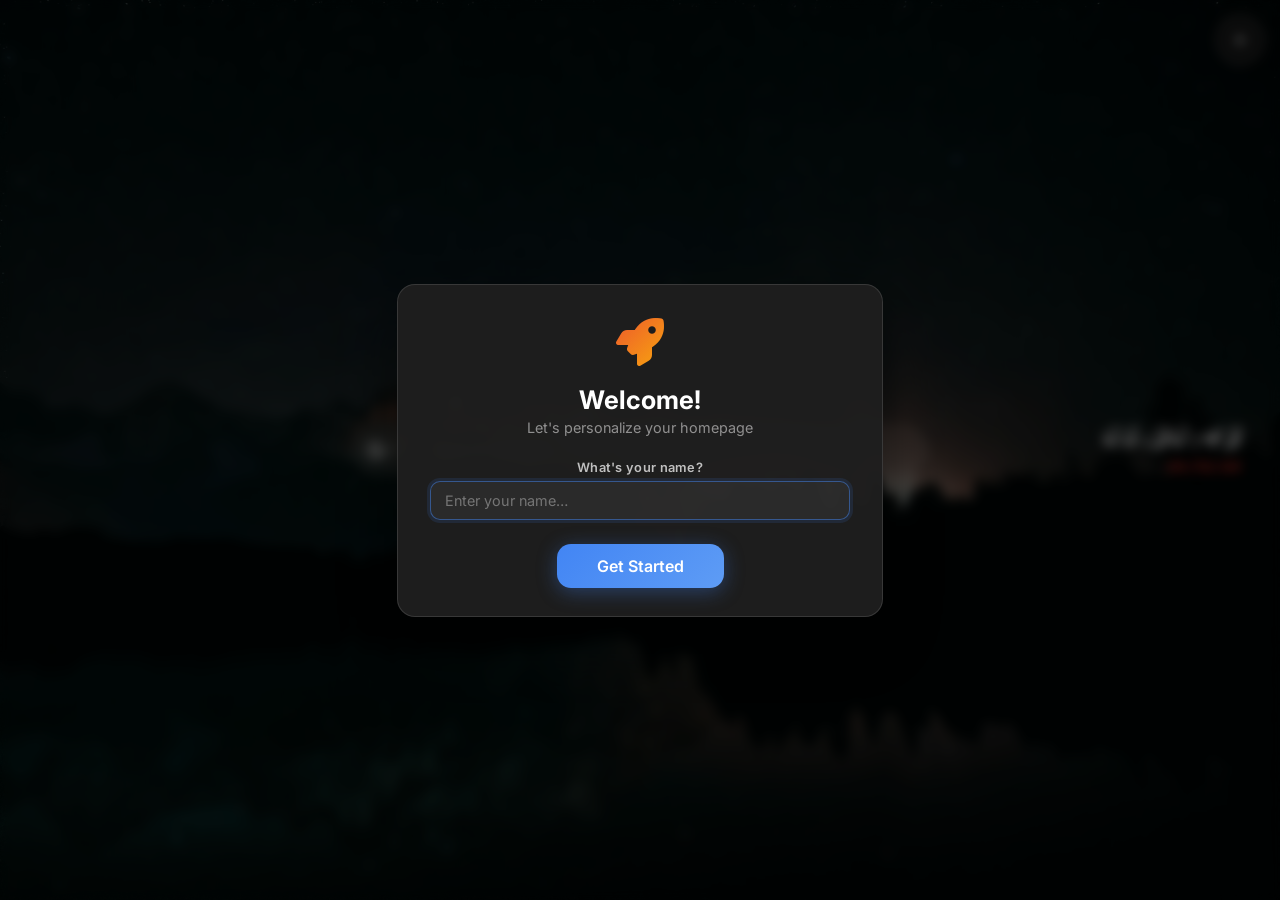
==== index.html @ 3832489a "Initial commit" ====
<!DOCTYPE html>
<html lang="en">

<head>
    <meta charset="UTF-8">
    <meta name="viewport" content="width=device-width, initial-scale=1.0">
    <title>My Homepage</title>
    <link rel="stylesheet" href="style.css">
    <link rel="stylesheet" href="https://cdnjs.cloudflare.com/ajax/libs/font-awesome/6.4.0/css/all.min.css">
    <link
        href="https://fonts.googleapis.com/css2?family=Inter:wght@400;600;700&family=Molle:ital@1&family=Mystery+Quest&display=swap"
        rel="stylesheet">
</head>

<body>
    <!-- Welcome Modal (first visit) -->
    <div class="modal-overlay" id="welcome-modal">
        <div class="modal-card welcome-card">
            <div class="welcome-icon"><i class="fas fa-rocket"></i></div>
            <h3 class="modal-title welcome-title">Welcome!</h3>
            <p class="welcome-subtitle">Let's personalize your homepage</p>
            <div class="modal-field">
                <label for="welcome-name">What's your name?</label>
                <input type="text" id="welcome-name" placeholder="Enter your name…" autocomplete="off" autofocus>
            </div>
            <div class="modal-actions">
                <button class="modal-btn confirm" id="welcome-confirm" type="button">Get Started</button>
            </div>
        </div>
    </div>

    <main class="main-layout" id="main-layout">
        <!-- Top area: grids are rendered dynamically -->
        <div id="grids-top" class="grids-area"></div>

        <section class="search-section">
            <div class="search-name" id="search-name"></div>
            <div class="search-container">
                <button class="engine-toggle" id="engine-toggle" type="button" title="Switch search engine">
                    <i class="fab fa-google" id="engine-icon"></i>
                    <i class="fas fa-caret-down caret"></i>
                </button>
                <div class="engine-dropdown" id="engine-dropdown">
                    <div class="engine-option selected" data-engine="google" data-icon="fab fa-google">
                        <i class="fab fa-google"></i><span>Google</span>
                    </div>
                    <div class="engine-option" data-engine="bing" data-icon="fab fa-microsoft">
                        <i class="fab fa-microsoft"></i><span>Bing</span>
                    </div>
                    <div class="engine-option" data-engine="duckduckgo" data-icon="fas fa-shield-halved">
                        <i class="fas fa-shield-halved"></i><span>DuckDuckGo</span>
                    </div>
                    <div class="engine-option" data-engine="youtube" data-icon="fab fa-youtube">
                        <i class="fab fa-youtube"></i><span>YouTube</span>
                    </div>
                    <div class="engine-option" data-engine="brave" data-icon="fas fa-compass">
                        <i class="fas fa-compass"></i><span>Brave Search</span>
                    </div>
                    <div class="engine-option" data-engine="startpage" data-icon="fas fa-lock">
                        <i class="fas fa-lock"></i><span>Startpage</span>
                    </div>
                </div>
                <input type="text" id="search-bar" placeholder="Search Google..." autocomplete="off">
            </div>
            <div class="search-clock">
                <div class="clock-time" id="clock-time">00:00:00</div>
                <div class="clock-date" id="clock-date">01-01-00</div>
            </div>
        </section>

        <!-- Bottom area: grids are rendered dynamically -->
        <div id="grids-bottom" class="grids-area"></div>
    </main>

    <!-- Add Grid Button (floating) -->
    <button class="add-grid-btn" id="add-grid-btn" type="button" title="Add a new grid">
        <i class="fas fa-plus"></i>
    </button>

    <!-- Add Site Modal -->
    <div class="modal-overlay" id="add-site-modal">
        <div class="modal-card">
            <h3 class="modal-title">Add Shortcut</h3>
            <div class="modal-field">
                <label for="modal-url">Website URL</label>
                <input type="text" id="modal-url" placeholder="https://example.com" autocomplete="off">
            </div>
            <div class="modal-field" id="modal-name-field">
                <label for="modal-name">Display Name</label>
                <input type="text" id="modal-name" placeholder="Example" autocomplete="off">
            </div>
            <div class="modal-field" id="modal-icon-field">
                <label for="modal-icon">Custom Icon <span class="modal-hint">(Font Awesome class or image URL)</span></label>
                <input type="text" id="modal-icon" placeholder="e.g. fab fa-github or https://...icon.png" autocomplete="off">
                <span class="modal-hint">Paste an image URL (right-click tab icon → Copy Image Address) or a FA class</span>
            </div>
            <div class="modal-field" id="modal-source-field">
                <label for="modal-icon-source">Icon Source</label>
                <select id="modal-icon-source">
                    <option value="direct" selected>Direct Favicon (Site's Own)</option>
                    <option value="google">Google FaviconV2</option>
                    <option value="duckduckgo">DuckDuckGo Icons</option>
                    <option value="iconhorse">Icon Horse</option>
                    <option value="clearbit">Clearbit Logo (HD)</option>
                    <option value="faviconkit">FaviconKit</option>
                    <option value="yandex">Yandex Favicon</option>
                    <option value="globe">Globe Icon (fallback)</option>
                </select>
                <span class="modal-hint">Choose which service fetches the icon</span>
            </div>
            <div class="modal-actions">
                <button class="modal-btn cancel" id="modal-cancel" type="button">Cancel</button>
                <button class="modal-btn confirm" id="modal-confirm" type="button">Add</button>
            </div>
        </div>
    </div>

    <!-- Add Grid Modal -->
    <div class="modal-overlay" id="add-grid-modal">
        <div class="modal-card">
            <h3 class="modal-title">Add New Grid</h3>
            <div class="modal-field">
                <label for="grid-name-input">Grid Name</label>
                <input type="text" id="grid-name-input" placeholder="e.g. Social, Work, Study…" autocomplete="off">
            </div>
            <div class="modal-actions">
                <button class="modal-btn cancel" id="grid-modal-cancel" type="button">Cancel</button>
                <button class="modal-btn confirm" id="grid-modal-confirm" type="button">Add Grid</button>
            </div>
        </div>
    </div>

    <script src="script.js"></script>
    <script src="search.js"></script>
</body>

</html>
---- style.css ----
:root {
    --bg-color: #000000;
    --panel-bg: rgba(255, 255, 255, 0.08);
    --panel-border: rgba(255, 255, 255, 0.2);
    --text-color: #ffffff;
    --text-muted: rgba(255, 255, 255, 0.72);
    --grid-shadow: 0 8px 32px rgba(0, 0, 0, 0.37);
    --page-padding: clamp(0.5rem, 1vw, 1rem);
    --grid-gap: clamp(0.5rem, 0.9vw, 1rem);
    --grid-cols: 1;
}

body {
    background-color: var(--bg-color);
    background-image: url('bg.jpg');
    background-size: cover;
    background-position: center;
    background-repeat: no-repeat;
    background-attachment: fixed;
    color: var(--text-color);
    font-family: 'Inter', sans-serif;
    margin: 0;
    min-height: 100vh;
    overflow: hidden;
}

.main-layout {
    display: flex;
    flex-direction: column;
    align-items: center;
    justify-content: center;
    gap: var(--grid-gap);
    width: 100%;
    min-height: 100vh;
    padding: var(--page-padding);
    box-sizing: border-box;
}

/* Dynamic grids area */
.grids-area {
    display: grid;
    gap: var(--grid-gap);
    width: 100%;
    justify-items: center;
}

#grids-bottom {
    /* no extra styles needed */
}

.shortcut-panel {
    background: var(--panel-bg);
    backdrop-filter: blur(16px);
    -webkit-backdrop-filter: blur(16px);
    border: 1px solid var(--panel-border);
    border-radius: 14px;
    box-shadow: var(--grid-shadow);
    box-sizing: border-box;
    display: flex;
    flex-direction: column;
    align-items: center;
    overflow: hidden;
    padding: clamp(0.45rem, 0.8vmin, 0.9rem);
    position: relative;
    transition: transform 0.25s ease, background 0.25s ease, border-color 0.25s ease;
    width: 100%;
    max-width: calc((100vw - 6 * var(--grid-gap) - 2 * var(--page-padding)) / 5);
    aspect-ratio: 1 / 1;
}

.shortcut-panel::before {
    content: '';
    position: absolute;
    top: 0;
    left: 0;
    right: 0;
    height: 50%;
    background: linear-gradient(to bottom, rgba(255, 255, 255, 0.1), transparent);
    border-radius: 14px 14px 0 0;
    pointer-events: none;
}

.shortcut-panel:hover {
    background: rgba(255, 255, 255, 0.12);
    border-color: rgba(255, 255, 255, 0.4);
    transform: translateY(-4px) scale(1.02);
}

.shortcut-panel h3 {
    color: var(--text-muted);
    font-size: clamp(0.55rem, 1.5vmin, 0.95rem);
    font-weight: 700;
    letter-spacing: 1.5px;
    margin: 0 0 clamp(0.25rem, 0.9vmin, 0.7rem);
    text-align: center;
    text-transform: uppercase;
    border-bottom: 1px dashed transparent;
    transition: border-color 0.2s ease;
}

.shortcut-panel h3:hover {
    border-color: rgba(255, 255, 255, 0.3);
}

.grid-name-input {
    background: rgba(255, 255, 255, 0.1);
    border: 1px solid rgba(255, 255, 255, 0.3);
    border-radius: 6px;
    color: var(--text-color);
    font-family: 'Inter', sans-serif;
    font-size: inherit;
    font-weight: 700;
    letter-spacing: 1.5px;
    outline: none;
    padding: 2px 6px;
    text-align: center;
    text-transform: uppercase;
    width: 90%;
    box-shadow: 0 0 0 2px rgba(66, 133, 244, 0.25);
}

.icon-grid {
    display: grid;
    align-content: center;
    flex: 1;
    gap: clamp(0.25rem, 1vmin, 0.75rem) clamp(0.25rem, 0.7vmin, 0.7rem);
    grid-template-columns: repeat(3, 1fr);
    justify-items: center;
    width: 100%;
}

.site-item {
    align-items: center;
    display: flex;
    flex-direction: column;
    gap: 4px;
    min-width: 0;
    width: 100%;
}

.site-name {
    color: var(--text-color);
    font-size: clamp(0.48rem, 1.25vmin, 0.85rem);
    max-width: 100%;
    opacity: 0.9;
    overflow: hidden;
    text-align: center;
    text-overflow: ellipsis;
    white-space: nowrap;
}

.icon-grid a {
    align-items: center;
    background: transparent;
    border: none;
    border-radius: 50%;
    color: #ffffff;
    display: flex;
    font-size: clamp(0.9rem, 2.2vmin, 1.8rem);
    height: clamp(30px, 5.6vmin, 72px);
    justify-content: center;
    text-decoration: none;
    transition: transform 0.2s ease;
    width: clamp(30px, 5.6vmin, 72px);
    overflow: hidden;
}

.icon-grid a:hover {
    transform: translateY(-3px) scale(1.1);
}

/* ---- Empty Grid State ---- */
.empty-grid-state {
    grid-column: 1 / -1;
    display: flex;
    flex-direction: column;
    align-items: center;
    justify-content: center;
    gap: 8px;
    color: rgba(255, 255, 255, 0.25);
    padding: 1rem;
    text-align: center;
}

.empty-grid-state > i {
    font-size: 2rem;
    opacity: 0.4;
}

.empty-grid-state > span {
    font-size: 0.8rem;
    opacity: 0.5;
}

.empty-grid-state .empty-hint {
    font-size: 0.65rem;
    opacity: 0.35;
}

.empty-grid-state .empty-hint i {
    font-size: 0.6rem;
}

/* ---- Add Grid Button (floating) ---- */
.add-grid-btn {
    position: fixed;
    top: 16px;
    right: 16px;
    width: 48px;
    height: 48px;
    border: 2px solid rgba(255, 255, 255, 0.2);
    border-radius: 50%;
    background: rgba(30, 30, 30, 0.85);
    backdrop-filter: blur(16px);
    -webkit-backdrop-filter: blur(16px);
    color: rgba(255, 255, 255, 0.8);
    font-size: 1.1rem;
    cursor: pointer;
    display: flex;
    align-items: center;
    justify-content: center;
    box-shadow: 0 4px 20px rgba(0, 0, 0, 0.4);
    transition: transform 0.2s ease, background 0.2s ease, border-color 0.2s ease, color 0.2s ease;
    z-index: 100;
}

.add-grid-btn:hover {
    transform: scale(1.12) rotate(90deg);
    background: rgba(66, 133, 244, 0.3);
    border-color: rgba(66, 133, 244, 0.6);
    color: #ffffff;
}

/* ---- Grid Delete Button ---- */
.grid-delete-btn {
    position: absolute;
    top: 8px;
    left: 8px;
    width: 24px;
    height: 24px;
    border: none;
    border-radius: 50%;
    background: rgba(234, 67, 53, 0.15);
    color: rgba(234, 67, 53, 0.5);
    font-size: 0.6rem;
    cursor: pointer;
    display: flex;
    align-items: center;
    justify-content: center;
    opacity: 0;
    transition: opacity 0.2s ease, background 0.2s ease, color 0.2s ease, transform 0.15s ease;
    z-index: 5;
}

.shortcut-panel:hover .grid-delete-btn {
    opacity: 1;
}

.grid-delete-btn:hover {
    background: rgba(234, 67, 53, 0.85);
    color: #ffffff;
    transform: scale(1.15);
}

/* ---- Responsive ---- */
@media (max-width: 1100px) {
    body {
        overflow-y: auto;
    }

    .main-layout {
        grid-template-rows: none;
        height: auto;
        min-height: 100vh;
    }

    .grids-area {
        grid-template-columns: repeat(2, minmax(150px, 1fr)) !important;
    }

    .shortcut-panel {
        max-width: none;
        aspect-ratio: auto;
        min-height: 210px;
    }
}

@media (max-width: 480px) {
    .grids-area {
        grid-template-columns: minmax(150px, 1fr) !important;
    }

    .icon-grid a {
        height: 36px;
        width: 36px;
    }

    .main-layout {
        padding: 1rem;
    }
}

/* Search Bar */
.search-section {
    display: flex;
    justify-content: center;
    align-items: center;
    padding: 0.5rem clamp(0.75rem, 2vw, 2rem);
    box-sizing: border-box;
    width: 100%;
    gap: clamp(1rem, 2vw, 2rem);
}

.search-name {
    flex: 1 1 0;
    font-size: clamp(1.2rem, 2.5vw, 2.5rem);
    color: var(--text-color);
    letter-spacing: 1px;
    font-family: 'Mystery Quest', cursive;
    text-shadow: 0 2px 10px rgba(0, 0, 0, 0.3);
    white-space: nowrap;
    overflow: hidden;
    text-overflow: ellipsis;
}

.search-container {
    position: relative;
    flex: 2 1 0;
    min-width: 150px;
    max-width: 600px;
    overflow: hidden;
}

.search-clock {
    flex: 1 1 0;
    display: flex;
    flex-direction: column;
    align-items: flex-end;
    font-family: 'Molle', cursive;
    text-align: right;
}

.clock-time {
    font-size: clamp(1.2rem, 2.2vw, 2rem);
    color: var(--text-color);
    letter-spacing: 1px;
    text-shadow: 0 2px 10px rgba(0, 0, 0, 0.3);
    line-height: 1.1;
    white-space: nowrap;
}

.clock-date {
    font-size: clamp(0.7rem, 1.2vw, 1.1rem);
    color: #ff3b30;
    margin-top: 4px;
    letter-spacing: 0.5px;
    text-shadow: 0 2px 10px rgba(0, 0, 0, 0.3);
    line-height: 1.1;
    white-space: nowrap;
}

@media (max-width: 768px) {
    .search-section {
        flex-direction: column;
        padding: 1rem;
        gap: 12px;
    }
    
    .search-name {
        text-align: center;
        flex: none;
    }
    
    .search-container {
        width: 100%;
        max-width: none;
        flex: none;
    }
    
    .search-clock {
        align-items: center;
        text-align: center;
        flex: none;
    }
}

.search-container .search-icon {
    position: absolute;
    left: 18px;
    top: 50%;
    transform: translateY(-50%);
    font-size: 1.1rem;
    background: linear-gradient(135deg, #4285f4, #34a853 38%, #fbbc05 68%, #ea4335);
    -webkit-background-clip: text;
    -webkit-text-fill-color: transparent;
    background-clip: text;
    pointer-events: none;
    transition: opacity 0.25s ease;
}

/* Engine Toggle Button */
.engine-toggle {
    position: absolute;
    left: 6px;
    top: 50%;
    transform: translateY(-50%);
    display: flex;
    align-items: center;
    gap: 4px;
    background: rgba(255, 255, 255, 0.08);
    border: 1px solid rgba(255, 255, 255, 0.12);
    border-radius: 20px;
    padding: 6px 10px;
    cursor: pointer;
    z-index: 10;
    transition: background 0.2s ease, border-color 0.2s ease;
}

.engine-toggle:hover {
    background: rgba(255, 255, 255, 0.15);
    border-color: rgba(255, 255, 255, 0.3);
}

.engine-toggle #engine-icon {
    font-size: 1rem;
    color: #ffffff;
}

.engine-toggle .caret {
    font-size: 0.65rem;
    color: var(--text-muted);
    transition: transform 0.25s ease;
}

.engine-toggle.open .caret {
    transform: rotate(180deg);
}

/* Engine Dropdown */
.engine-dropdown {
    position: absolute;
    top: calc(100% + 6px);
    left: 6px;
    background: rgba(30, 30, 30, 0.95);
    backdrop-filter: blur(20px);
    -webkit-backdrop-filter: blur(20px);
    border: 1px solid rgba(255, 255, 255, 0.15);
    border-radius: 14px;
    padding: 6px;
    z-index: 100;
    min-width: 180px;
    box-shadow: 0 12px 40px rgba(0, 0, 0, 0.5);
    opacity: 0;
    visibility: hidden;
    transform: translateY(-8px) scale(0.96);
    transition: opacity 0.2s ease, transform 0.2s ease, visibility 0.2s ease;
}

.engine-dropdown.open {
    opacity: 1;
    visibility: visible;
    transform: translateY(0) scale(1);
}

.engine-option {
    display: flex;
    align-items: center;
    gap: 10px;
    padding: 9px 14px;
    border-radius: 10px;
    cursor: pointer;
    color: var(--text-muted);
    font-size: 0.88rem;
    font-family: 'Inter', sans-serif;
    transition: background 0.15s ease, color 0.15s ease;
}

.engine-option i {
    width: 18px;
    text-align: center;
    font-size: 0.95rem;
}

.engine-option:hover {
    background: rgba(255, 255, 255, 0.1);
    color: #ffffff;
}

.engine-option.selected {
    background: rgba(66, 133, 244, 0.15);
    color: #ffffff;
}

.engine-option.selected i {
    color: #4285f4;
}

#search-bar {
    width: 100%;
    padding: 14px 20px 14px 82px;
    border: 1px solid var(--panel-border);
    border-radius: 28px;
    background: var(--panel-bg);
    backdrop-filter: blur(16px);
    -webkit-backdrop-filter: blur(16px);
    color: var(--text-color);
    font-family: 'Inter', sans-serif;
    font-size: 1rem;
    outline: none;
    box-shadow: var(--grid-shadow);
    box-sizing: border-box;
    transition: border-color 0.3s ease, box-shadow 0.3s ease, background 0.3s ease;
}

#search-bar::placeholder {
    color: var(--text-muted);
    opacity: 0.6;
}

#search-bar:focus {
    border-color: rgba(66, 133, 244, 0.6);
    box-shadow: 0 0 0 3px rgba(66, 133, 244, 0.15), var(--grid-shadow);
    background: rgba(255, 255, 255, 0.12);
}

/* ---- Edit Mode ---- */

.edit-toggle {
    position: absolute;
    top: 8px;
    right: 8px;
    width: 26px;
    height: 26px;
    border: none;
    border-radius: 50%;
    background: rgba(255, 255, 255, 0.08);
    color: var(--text-muted);
    font-size: 0.7rem;
    cursor: pointer;
    display: flex;
    align-items: center;
    justify-content: center;
    opacity: 0;
    transition: opacity 0.2s ease, background 0.2s ease, color 0.2s ease;
    z-index: 5;
}

.shortcut-panel:hover .edit-toggle {
    opacity: 1;
}

.edit-toggle:hover {
    background: rgba(255, 255, 255, 0.2);
    color: #ffffff;
}

.edit-toggle.active {
    opacity: 1;
    background: rgba(66, 133, 244, 0.3);
    color: #4285f4;
}

/* Delete button on each item */
.item-delete {
    display: none;
    position: absolute;
    top: -4px;
    right: -4px;
    width: 18px;
    height: 18px;
    border: none;
    border-radius: 50%;
    background: rgba(234, 67, 53, 0.85);
    color: #fff;
    font-size: 0.55rem;
    cursor: pointer;
    align-items: center;
    justify-content: center;
    z-index: 5;
    transition: transform 0.15s ease, background 0.15s ease;
    padding: 0;
    line-height: 1;
}

.item-delete:hover {
    background: #ea4335;
    transform: scale(1.2);
}

.editing .site-item {
    position: relative;
    cursor: grab;
    transition: opacity 0.2s ease, transform 0.2s ease, box-shadow 0.2s ease;
}

.editing .item-delete {
    display: flex;
}

/* Drag-and-drop reordering */

.editing .site-item:active {
    cursor: grabbing;
}

.editing .site-item.dragging {
    opacity: 0.3;
    transform: scale(0.9);
}

.editing .site-item.drag-over {
    transform: scale(1.08);
    box-shadow: 0 0 0 2px rgba(66, 133, 244, 0.7),
                0 0 16px rgba(66, 133, 244, 0.3);
    border-radius: 12px;
    background: rgba(66, 133, 244, 0.1);
}

/* Add slot button */
.add-slot {
    display: flex;
    flex-direction: column;
    align-items: center;
    justify-content: center;
    gap: 4px;
    cursor: pointer;
    min-width: 0;
    width: 100%;
}

.add-slot .add-circle {
    width: clamp(30px, 5.6vmin, 72px);
    height: clamp(30px, 5.6vmin, 72px);
    border-radius: 50%;
    border: 2px dashed rgba(255, 255, 255, 0.25);
    display: flex;
    align-items: center;
    justify-content: center;
    color: rgba(255, 255, 255, 0.35);
    font-size: clamp(0.8rem, 2vmin, 1.5rem);
    transition: border-color 0.2s ease, color 0.2s ease, background 0.2s ease;
}

.add-slot:hover .add-circle {
    border-color: rgba(66, 133, 244, 0.6);
    color: #4285f4;
    background: rgba(66, 133, 244, 0.08);
}

.add-slot .add-label {
    font-size: clamp(0.48rem, 1.25vmin, 0.85rem);
    color: rgba(255, 255, 255, 0.35);
}

/* Favicon links – no background, icon fills the circle */
.icon-grid a.has-favicon {
    background: transparent;
    backdrop-filter: none;
    -webkit-backdrop-filter: none;
    border: none;
    box-shadow: none;
    overflow: hidden;
}

.icon-grid a.has-favicon:hover {
    background: transparent;
    border-color: transparent;
    box-shadow: none;
}

.icon-grid a img.favicon-img {
    width: 100%;
    height: 100%;
    border-radius: 50%;
    object-fit: cover;
}

/* ---- Welcome Modal Styles ---- */
.welcome-card {
    text-align: center;
    padding: 36px 32px;
}

.welcome-icon {
    font-size: 3rem;
    margin-bottom: 12px;
    background: linear-gradient(135deg, #4285f4, #ea4335, #fbbc05, #34a853);
    -webkit-background-clip: text;
    -webkit-text-fill-color: transparent;
    background-clip: text;
    animation: welcomePulse 2s ease-in-out infinite;
}

@keyframes welcomePulse {
    0%, 100% { transform: scale(1); }
    50% { transform: scale(1.1) rotate(5deg); }
}

.welcome-title {
    font-size: 1.6rem !important;
    margin-bottom: 4px !important;
}

.welcome-subtitle {
    color: var(--text-muted);
    font-size: 0.9rem;
    margin: 0 0 24px;
    opacity: 0.7;
}

.welcome-card .modal-actions {
    justify-content: center;
}

.welcome-card .modal-btn.confirm {
    padding: 12px 40px;
    font-size: 1rem;
    border-radius: 14px;
    background: linear-gradient(135deg, #4285f4, #5e9cf5);
    box-shadow: 0 4px 20px rgba(66, 133, 244, 0.35);
    transition: transform 0.2s ease, box-shadow 0.2s ease;
}

.welcome-card .modal-btn.confirm:hover {
    transform: translateY(-2px);
    box-shadow: 0 6px 28px rgba(66, 133, 244, 0.5);
}

/* ---- Modal ---- */

.modal-overlay {
    position: fixed;
    inset: 0;
    background: rgba(0, 0, 0, 0.6);
    backdrop-filter: blur(6px);
    -webkit-backdrop-filter: blur(6px);
    display: flex;
    align-items: center;
    justify-content: center;
    z-index: 1000;
    opacity: 0;
    visibility: hidden;
    transition: opacity 0.25s ease, visibility 0.25s ease;
}

.modal-overlay.open {
    opacity: 1;
    visibility: visible;
}

.modal-card {
    background: rgba(30, 30, 30, 0.97);
    border: 1px solid rgba(255, 255, 255, 0.12);
    border-radius: 18px;
    padding: 28px 32px;
    width: min(420px, 90vw);
    box-shadow: 0 24px 64px rgba(0, 0, 0, 0.5);
    transform: translateY(12px) scale(0.97);
    transition: transform 0.25s ease;
}

.modal-overlay.open .modal-card {
    transform: translateY(0) scale(1);
}

.modal-title {
    color: #ffffff;
    font-family: 'Inter', sans-serif;
    font-size: 1.15rem;
    font-weight: 700;
    margin: 0 0 20px;
    text-transform: none;
    letter-spacing: 0;
}

.modal-field {
    margin-bottom: 16px;
}

.modal-field label {
    display: block;
    color: var(--text-muted);
    font-family: 'Inter', sans-serif;
    font-size: 0.8rem;
    font-weight: 600;
    margin-bottom: 6px;
    letter-spacing: 0.3px;
}

.modal-field input {
    width: 100%;
    padding: 10px 14px;
    border: 1px solid rgba(255, 255, 255, 0.15);
    border-radius: 10px;
    background: rgba(255, 255, 255, 0.06);
    color: var(--text-color);
    font-family: 'Inter', sans-serif;
    font-size: 0.9rem;
    outline: none;
    box-sizing: border-box;
    transition: border-color 0.2s ease, box-shadow 0.2s ease;
}

.modal-field input:focus {
    border-color: rgba(66, 133, 244, 0.5);
    box-shadow: 0 0 0 3px rgba(66, 133, 244, 0.12);
}

.modal-field select {
    width: 100%;
    padding: 10px 14px;
    border: 1px solid rgba(255, 255, 255, 0.15);
    border-radius: 10px;
    background: rgba(255, 255, 255, 0.06);
    color: var(--text-color);
    font-family: 'Inter', sans-serif;
    font-size: 0.9rem;
    outline: none;
    box-sizing: border-box;
    cursor: pointer;
    appearance: none;
    -webkit-appearance: none;
    background-image: url("data:image/svg+xml,%3Csvg xmlns='http://www.w3.org/2000/svg' width='12' height='12' viewBox='0 0 24 24' fill='none' stroke='rgba(255,255,255,0.5)' stroke-width='2' stroke-linecap='round' stroke-linejoin='round'%3E%3Cpolyline points='6 9 12 15 18 9'/%3E%3C/svg%3E");
    background-repeat: no-repeat;
    background-position: right 14px center;
    transition: border-color 0.2s ease, box-shadow 0.2s ease;
}

.modal-field select:focus {
    border-color: rgba(66, 133, 244, 0.5);
    box-shadow: 0 0 0 3px rgba(66, 133, 244, 0.12);
}

.modal-field select option {
    background: #1e1e1e;
    color: var(--text-color);
}

.modal-hint {
    font-size: 0.72rem;
    color: rgba(255, 255, 255, 0.35);
    margin-top: 4px;
    display: inline-block;
}

.modal-actions {
    display: flex;
    justify-content: flex-end;
    gap: 10px;
    margin-top: 24px;
}

.modal-btn {
    padding: 9px 22px;
    border: none;
    border-radius: 10px;
    font-family: 'Inter', sans-serif;
    font-size: 0.85rem;
    font-weight: 600;
    cursor: pointer;
    transition: background 0.2s ease, transform 0.1s ease;
}

.modal-btn:active {
    transform: scale(0.97);
}

.modal-btn.cancel {
    background: rgba(255, 255, 255, 0.08);
    color: var(--text-muted);
}

.modal-btn.cancel:hover {
    background: rgba(255, 255, 255, 0.14);
}

.modal-btn.confirm {
    background: #4285f4;
    color: #ffffff;
}

.modal-btn.confirm:hover {
    background: #5a9bf4;
}
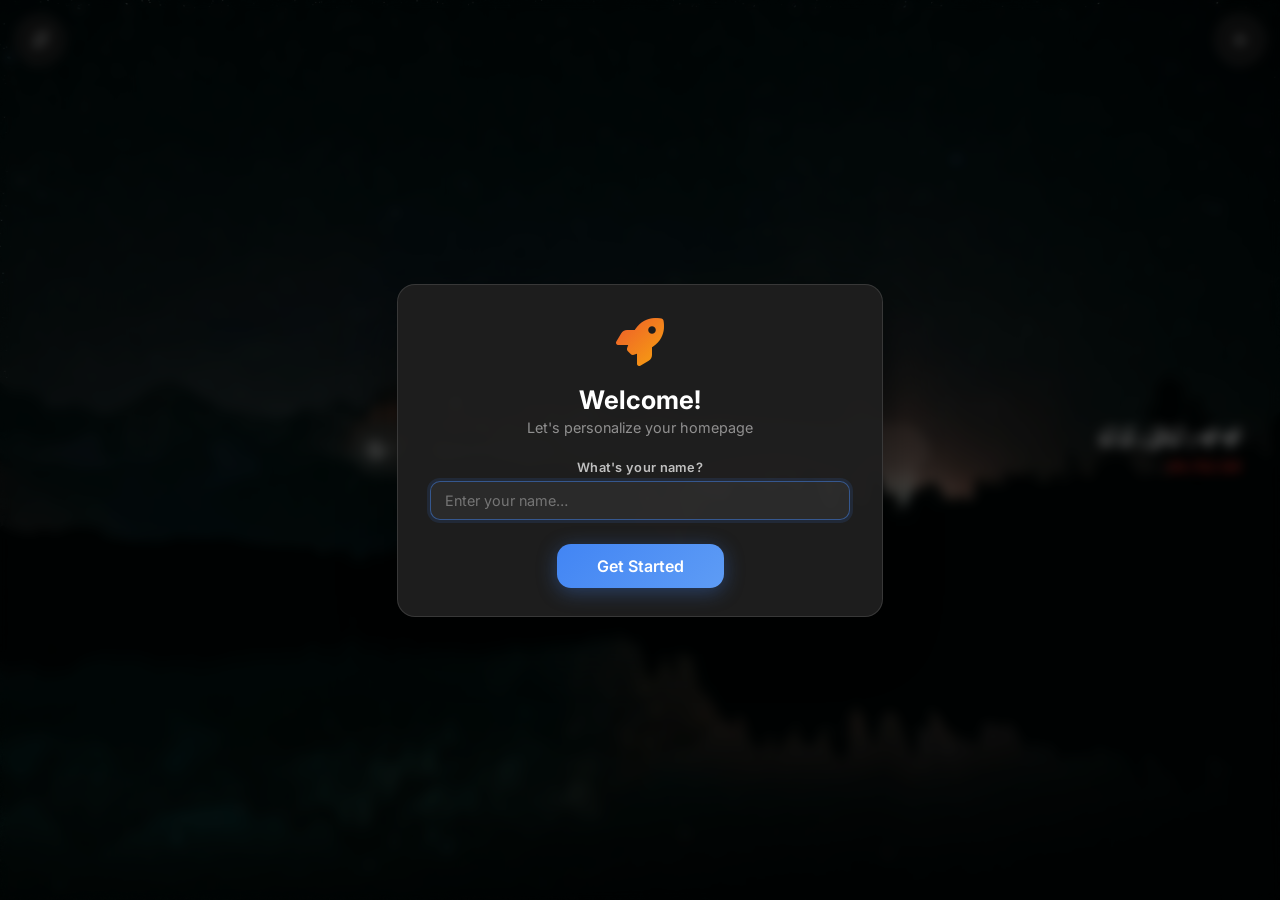
==== commit 1aaefd58: "feat: implement backup and restore functionality with JSON export, clipboard support, and import mod" ====
--- a/index.html
+++ b/index.html
@@ -72,10 +72,96 @@
         <div id="grids-bottom" class="grids-area"></div>
     </main>
 
+    <!-- Backup & Restore Button (top-left floating) -->
+    <button class="backup-btn" id="backup-btn" type="button" title="Backup & Restore Data">
+        <i class="fas fa-arrow-right-arrow-left"></i>
+    </button>
+
     <!-- Add Grid Button (floating) -->
     <button class="add-grid-btn" id="add-grid-btn" type="button" title="Add a new grid">
         <i class="fas fa-plus"></i>
     </button>
+
+    <!-- Backup & Restore Modal -->
+    <div class="modal-overlay" id="backup-modal">
+        <div class="modal-card backup-modal-card">
+            <div class="modal-header-row">
+                <h3 class="modal-title"><i class="fas fa-database"></i> Backup & Restore</h3>
+                <button class="modal-close-btn" id="backup-modal-close" type="button" title="Close"><i class="fas fa-times"></i></button>
+            </div>
+
+            <!-- Export Section -->
+            <div class="backup-section">
+                <h4 class="backup-section-title"><i class="fas fa-file-export"></i> Export Backup</h4>
+                <p class="backup-section-desc">Download a complete JSON backup of all your grids, shortcuts, custom icons, and profile settings.</p>
+                <div class="backup-action-group">
+                    <button class="modal-btn confirm export-btn" id="export-json-btn" type="button">
+                        <i class="fas fa-download"></i> Download Backup (.json)
+                    </button>
+                    <button class="modal-btn secondary" id="copy-json-btn" type="button" title="Copy JSON text to clipboard">
+                        <i class="fas fa-copy"></i> Copy JSON
+                    </button>
+                </div>
+            </div>
+
+            <div class="backup-divider"></div>
+
+            <!-- Import Section -->
+            <div class="backup-section">
+                <h4 class="backup-section-title"><i class="fas fa-file-import"></i> Restore / Import</h4>
+                <p class="backup-section-desc">Upload or drag & drop a backup JSON file from your computer or another user/browser.</p>
+                
+                <input type="file" id="backup-file-input" accept=".json,application/json" style="display: none;">
+                
+                <div class="backup-dropzone" id="backup-dropzone">
+                    <i class="fas fa-cloud-arrow-up dropzone-icon"></i>
+                    <span class="dropzone-text">Click to browse or drop JSON file here</span>
+                    <span class="dropzone-subtext">Supports HomeDesk backup files (*.json)</span>
+                </div>
+
+                <!-- Preview of selected file -->
+                <div class="backup-preview" id="backup-preview" style="display: none;">
+                    <div class="preview-info">
+                        <i class="fas fa-circle-check preview-icon"></i>
+                        <div class="preview-details">
+                            <span class="preview-filename" id="preview-filename">backup.json</span>
+                            <span class="preview-stats" id="preview-stats">3 Grids • 12 Shortcuts</span>
+                        </div>
+                    </div>
+                    <button class="preview-remove-btn" id="preview-remove-btn" type="button" title="Remove selected file">
+                        <i class="fas fa-times"></i>
+                    </button>
+                </div>
+
+                <!-- Import Mode Selection -->
+                <div class="import-mode-container" id="import-mode-container" style="display: none;">
+                    <label class="import-mode-label">Import Mode:</label>
+                    <div class="import-mode-options">
+                        <label class="radio-label">
+                            <input type="radio" name="import-mode" value="replace" checked>
+                            <span><strong>Replace</strong> (Overwrites current data)</span>
+                        </label>
+                        <label class="radio-label">
+                            <input type="radio" name="import-mode" value="merge">
+                            <span><strong>Merge</strong> (Appends to current grids)</span>
+                        </label>
+                    </div>
+                </div>
+
+                <div class="modal-actions import-actions">
+                    <button class="modal-btn confirm" id="import-confirm-btn" type="button" disabled>
+                        <i class="fas fa-rotate-left"></i> Restore Data
+                    </button>
+                </div>
+            </div>
+        </div>
+    </div>
+
+    <!-- Toast Notification -->
+    <div class="toast-notification" id="toast-notification">
+        <i class="toast-icon fas fa-check-circle" id="toast-icon"></i>
+        <span class="toast-message" id="toast-message">Action completed successfully</span>
+    </div>
 
     <!-- Add Site Modal -->
     <div class="modal-overlay" id="add-site-modal">
--- a/style.css
+++ b/style.css
@@ -226,6 +226,36 @@
 
 .add-grid-btn:hover {
     transform: scale(1.12) rotate(90deg);
+    background: rgba(66, 133, 244, 0.3);
+    border-color: rgba(66, 133, 244, 0.6);
+    color: #ffffff;
+}
+
+/* ---- Backup & Restore Button (floating top-left) ---- */
+.backup-btn {
+    position: fixed;
+    top: 16px;
+    left: 16px;
+    width: 48px;
+    height: 48px;
+    border: 2px solid rgba(255, 255, 255, 0.2);
+    border-radius: 50%;
+    background: rgba(30, 30, 30, 0.85);
+    backdrop-filter: blur(16px);
+    -webkit-backdrop-filter: blur(16px);
+    color: rgba(255, 255, 255, 0.8);
+    font-size: 1.1rem;
+    cursor: pointer;
+    display: flex;
+    align-items: center;
+    justify-content: center;
+    box-shadow: 0 4px 20px rgba(0, 0, 0, 0.4);
+    transition: transform 0.2s ease, background 0.2s ease, border-color 0.2s ease, color 0.2s ease;
+    z-index: 100;
+}
+
+.backup-btn:hover {
+    transform: scale(1.12);
     background: rgba(66, 133, 244, 0.3);
     border-color: rgba(66, 133, 244, 0.6);
     color: #ffffff;
@@ -881,4 +911,307 @@
 
 .modal-btn.confirm:hover {
     background: #5a9bf4;
+}
+
+/* ---- Backup & Restore Modal Specific Styles ---- */
+.backup-modal-card {
+    width: min(500px, 92vw);
+    max-height: 90vh;
+    overflow-y: auto;
+    scrollbar-width: thin;
+    scrollbar-color: rgba(255, 255, 255, 0.2) transparent;
+}
+
+.backup-modal-card::-webkit-scrollbar {
+    width: 6px;
+}
+
+.backup-modal-card::-webkit-scrollbar-thumb {
+    background: rgba(255, 255, 255, 0.2);
+    border-radius: 3px;
+}
+
+.modal-header-row {
+    display: flex;
+    align-items: center;
+    justify-content: space-between;
+    margin-bottom: 20px;
+}
+
+.modal-header-row .modal-title {
+    margin: 0;
+    display: flex;
+    align-items: center;
+    gap: 10px;
+}
+
+.modal-close-btn {
+    background: transparent;
+    border: none;
+    color: var(--text-muted);
+    font-size: 1.1rem;
+    cursor: pointer;
+    padding: 6px;
+    border-radius: 8px;
+    display: flex;
+    align-items: center;
+    justify-content: center;
+    transition: color 0.2s ease, background 0.2s ease;
+}
+
+.modal-close-btn:hover {
+    color: #ffffff;
+    background: rgba(255, 255, 255, 0.1);
+}
+
+.backup-section {
+    display: flex;
+    flex-direction: column;
+    gap: 8px;
+}
+
+.backup-section-title {
+    margin: 0;
+    font-size: 0.95rem;
+    font-weight: 600;
+    color: #ffffff;
+    display: flex;
+    align-items: center;
+    gap: 8px;
+}
+
+.backup-section-desc {
+    margin: 0 0 10px;
+    font-size: 0.8rem;
+    color: var(--text-muted);
+    line-height: 1.4;
+}
+
+.backup-action-group {
+    display: flex;
+    gap: 10px;
+    flex-wrap: wrap;
+}
+
+.backup-action-group .modal-btn,
+.import-actions .modal-btn {
+    display: inline-flex;
+    align-items: center;
+    gap: 8px;
+}
+
+.modal-btn.secondary {
+    background: rgba(255, 255, 255, 0.08);
+    color: #ffffff;
+    border: 1px solid rgba(255, 255, 255, 0.15);
+}
+
+.modal-btn.secondary:hover {
+    background: rgba(255, 255, 255, 0.15);
+    border-color: rgba(255, 255, 255, 0.3);
+}
+
+.backup-divider {
+    height: 1px;
+    background: rgba(255, 255, 255, 0.1);
+    margin: 20px 0;
+}
+
+/* Dropzone */
+.backup-dropzone {
+    border: 2px dashed rgba(255, 255, 255, 0.2);
+    border-radius: 12px;
+    padding: 24px 16px;
+    display: flex;
+    flex-direction: column;
+    align-items: center;
+    justify-content: center;
+    text-align: center;
+    cursor: pointer;
+    background: rgba(255, 255, 255, 0.03);
+    transition: border-color 0.2s ease, background 0.2s ease, transform 0.15s ease;
+}
+
+.backup-dropzone:hover,
+.backup-dropzone.drag-over {
+    border-color: rgba(66, 133, 244, 0.8);
+    background: rgba(66, 133, 244, 0.08);
+    transform: scale(1.01);
+}
+
+.dropzone-icon {
+    font-size: 2rem;
+    color: rgba(66, 133, 244, 0.8);
+    margin-bottom: 8px;
+}
+
+.dropzone-text {
+    font-size: 0.85rem;
+    font-weight: 600;
+    color: #ffffff;
+    margin-bottom: 4px;
+}
+
+.dropzone-subtext {
+    font-size: 0.72rem;
+    color: var(--text-muted);
+}
+
+/* File Preview */
+.backup-preview {
+    display: flex;
+    align-items: center;
+    justify-content: space-between;
+    background: rgba(52, 168, 83, 0.12);
+    border: 1px solid rgba(52, 168, 83, 0.3);
+    border-radius: 10px;
+    padding: 10px 14px;
+    margin-top: 6px;
+}
+
+.preview-info {
+    display: flex;
+    align-items: center;
+    gap: 10px;
+    min-width: 0;
+}
+
+.preview-icon {
+    font-size: 1.3rem;
+    color: #34a853;
+    flex-shrink: 0;
+}
+
+.preview-details {
+    display: flex;
+    flex-direction: column;
+    min-width: 0;
+}
+
+.preview-filename {
+    font-size: 0.85rem;
+    font-weight: 600;
+    color: #ffffff;
+    white-space: nowrap;
+    overflow: hidden;
+    text-overflow: ellipsis;
+}
+
+.preview-stats {
+    font-size: 0.75rem;
+    color: rgba(255, 255, 255, 0.7);
+}
+
+.preview-remove-btn {
+    background: transparent;
+    border: none;
+    color: var(--text-muted);
+    font-size: 0.85rem;
+    cursor: pointer;
+    padding: 4px 8px;
+    border-radius: 6px;
+    transition: color 0.2s ease, background 0.2s ease;
+    flex-shrink: 0;
+}
+
+.preview-remove-btn:hover {
+    color: #ea4335;
+    background: rgba(234, 67, 53, 0.15);
+}
+
+/* Import Mode Selection */
+.import-mode-container {
+    margin-top: 14px;
+}
+
+.import-mode-label {
+    font-size: 0.8rem;
+    font-weight: 600;
+    color: var(--text-muted);
+    margin-bottom: 6px;
+    display: block;
+}
+
+.import-mode-options {
+    display: flex;
+    flex-direction: column;
+    gap: 8px;
+}
+
+.radio-label {
+    display: flex;
+    align-items: center;
+    gap: 10px;
+    font-size: 0.82rem;
+    color: var(--text-color);
+    cursor: pointer;
+    padding: 9px 12px;
+    background: rgba(255, 255, 255, 0.04);
+    border: 1px solid rgba(255, 255, 255, 0.1);
+    border-radius: 8px;
+    transition: background 0.2s ease, border-color 0.2s ease;
+}
+
+.radio-label:hover {
+    background: rgba(255, 255, 255, 0.08);
+    border-color: rgba(255, 255, 255, 0.2);
+}
+
+.radio-label input[type="radio"] {
+    accent-color: #4285f4;
+    cursor: pointer;
+}
+
+.import-actions {
+    margin-top: 16px;
+    justify-content: flex-end;
+}
+
+.import-actions .modal-btn:disabled {
+    opacity: 0.45;
+    cursor: not-allowed;
+    filter: grayscale(0.5);
+}
+
+/* ---- Toast Notification ---- */
+.toast-notification {
+    position: fixed;
+    bottom: 28px;
+    left: 50%;
+    transform: translateX(-50%) translateY(40px);
+    background: rgba(25, 25, 25, 0.96);
+    backdrop-filter: blur(20px);
+    -webkit-backdrop-filter: blur(20px);
+    border: 1px solid rgba(255, 255, 255, 0.18);
+    border-radius: 12px;
+    padding: 12px 22px;
+    display: flex;
+    align-items: center;
+    gap: 10px;
+    box-shadow: 0 8px 32px rgba(0, 0, 0, 0.5);
+    color: #ffffff;
+    font-size: 0.9rem;
+    z-index: 2000;
+    opacity: 0;
+    visibility: hidden;
+    transition: transform 0.3s cubic-bezier(0.175, 0.885, 0.32, 1.275), opacity 0.3s ease, visibility 0.3s ease;
+    pointer-events: none;
+}
+
+.toast-notification.show {
+    opacity: 1;
+    visibility: visible;
+    transform: translateX(-50%) translateY(0);
+}
+
+.toast-notification.success .toast-icon {
+    color: #34a853;
+}
+
+.toast-notification.error .toast-icon {
+    color: #ea4335;
+}
+
+.toast-notification.info .toast-icon {
+    color: #4285f4;
 }
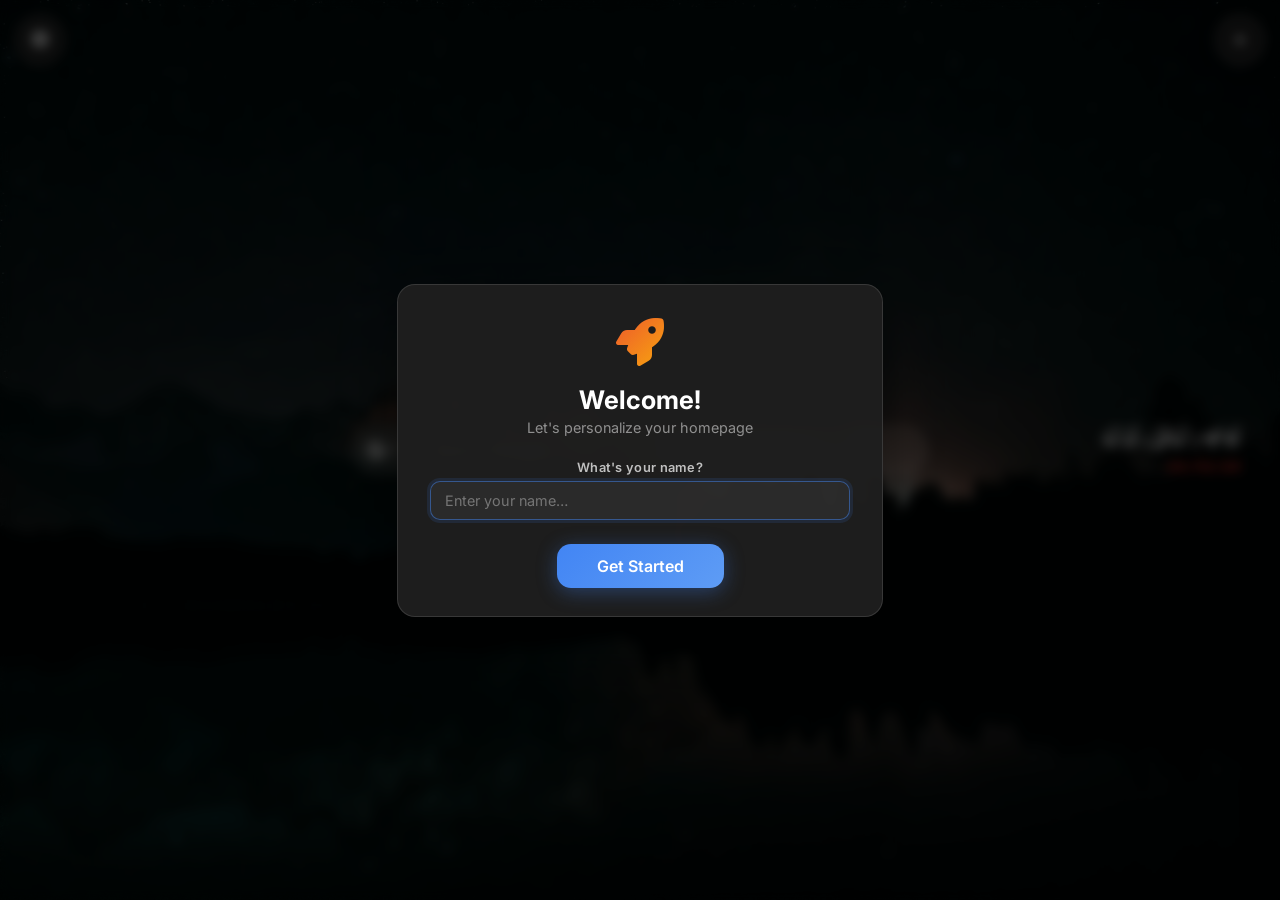
==== commit 9a4e301e: "feat: add custom wallpaper management, configurable dashboard settings, and click-to-open link behav" ====
--- a/index.html
+++ b/index.html
@@ -13,6 +13,9 @@
 </head>
 
 <body>
+    <!-- Background Dim & Blur Overlay -->
+    <div id="bg-overlay" class="bg-overlay"></div>
+
     <!-- Welcome Modal (first visit) -->
     <div class="modal-overlay" id="welcome-modal">
         <div class="modal-card welcome-card">
@@ -61,6 +64,7 @@
                     </div>
                 </div>
                 <input type="text" id="search-bar" placeholder="Search Google..." autocomplete="off">
+
             </div>
             <div class="search-clock">
                 <div class="clock-time" id="clock-time">00:00:00</div>
@@ -72,51 +76,206 @@
         <div id="grids-bottom" class="grids-area"></div>
     </main>
 
-    <!-- Backup & Restore Button (top-left floating) -->
-    <button class="backup-btn" id="backup-btn" type="button" title="Backup & Restore Data">
-        <i class="fas fa-arrow-right-arrow-left"></i>
+    <!-- Settings Button (top-left floating) -->
+    <button class="backup-btn" id="backup-btn" type="button" title="Settings">
+        <i class="fas fa-gear"></i>
     </button>
+
 
     <!-- Add Grid Button (floating) -->
     <button class="add-grid-btn" id="add-grid-btn" type="button" title="Add a new grid">
         <i class="fas fa-plus"></i>
     </button>
 
-    <!-- Backup & Restore Modal -->
+    <!-- Settings Modal -->
     <div class="modal-overlay" id="backup-modal">
         <div class="modal-card backup-modal-card">
             <div class="modal-header-row">
-                <h3 class="modal-title"><i class="fas fa-database"></i> Backup & Restore</h3>
+                <h3 class="modal-title"><i class="fas fa-gear"></i> Settings</h3>
                 <button class="modal-close-btn" id="backup-modal-close" type="button" title="Close"><i class="fas fa-times"></i></button>
             </div>
 
-            <!-- Export Section -->
-            <div class="backup-section">
-                <h4 class="backup-section-title"><i class="fas fa-file-export"></i> Export Backup</h4>
-                <p class="backup-section-desc">Download a complete JSON backup of all your grids, shortcuts, custom icons, and profile settings.</p>
-                <div class="backup-action-group">
-                    <button class="modal-btn confirm export-btn" id="export-json-btn" type="button">
-                        <i class="fas fa-download"></i> Download Backup (.json)
-                    </button>
-                    <button class="modal-btn secondary" id="copy-json-btn" type="button" title="Copy JSON text to clipboard">
-                        <i class="fas fa-copy"></i> Copy JSON
-                    </button>
-                </div>
+            <!-- 1. Appearance Section -->
+            <div class="settings-section">
+                <h4 class="settings-section-title"><i class="fas fa-palette"></i> Appearance</h4>
+                
+                <!-- Wallpaper -->
+                <div class="settings-row">
+                    <div class="wallpaper-preview-group">
+                        <img id="wallpaper-thumb" src="bg.jpg" alt="Wallpaper preview" class="wallpaper-thumb">
+                        <div class="wallpaper-info">
+                            <span class="wallpaper-label">Wallpaper</span>
+                            <span class="wallpaper-hint">JPG, PNG, WebP</span>
+                        </div>
+                    </div>
+                    <div class="settings-action-group">
+                        <input type="file" id="wallpaper-file-input" accept="image/*" style="display: none;">
+                        <button class="modal-btn secondary btn-compact" id="wallpaper-upload-btn" type="button">
+                            <i class="fas fa-upload"></i> Upload
+                        </button>
+                        <button class="modal-btn ghost btn-compact" id="wallpaper-reset-btn" type="button" title="Reset to default background">
+                            <i class="fas fa-rotate-left"></i> Reset
+                        </button>
+                    </div>
+                </div>
+
+                <!-- Wallpaper Dim & Blur Sliders -->
+                <div class="settings-row">
+                    <div class="settings-info-group">
+                        <span class="settings-row-label">Background Dim</span>
+                        <span class="settings-row-hint" id="bg-dim-label">20%</span>
+                    </div>
+                    <div class="setting-range-wrap">
+                        <input type="range" id="setting-bg-dim" min="0" max="80" value="20" class="setting-range">
+                    </div>
+                </div>
+
+                <div class="settings-row">
+                    <div class="settings-info-group">
+                        <span class="settings-row-label">Background Blur</span>
+                        <span class="settings-row-hint" id="bg-blur-label">0px</span>
+                    </div>
+                    <div class="setting-range-wrap">
+                        <input type="range" id="setting-bg-blur" min="0" max="20" value="0" class="setting-range">
+                    </div>
+                </div>
+
+                <!-- Tile Shape -->
+                <div class="settings-row">
+                    <div class="settings-info-group">
+                        <span class="settings-row-label">Tile Shape</span>
+                        <span class="settings-row-hint">Shortcut icon borders</span>
+                    </div>
+                    <div class="segment-group" id="tile-shape-group">
+                        <button class="segment-btn active" data-shape="circle" type="button">Circle</button>
+                        <button class="segment-btn" data-shape="squircle" type="button">Squircle</button>
+                        <button class="segment-btn" data-shape="square" type="button">Square</button>
+                    </div>
+                </div>
+
+                <!-- Show / Hide Shortcut Labels -->
+                <div class="settings-row">
+                    <div class="settings-info-group">
+                        <span class="settings-row-label">Shortcut Names</span>
+                        <span class="settings-row-hint">Display text below icons</span>
+                    </div>
+                    <label class="toggle-switch">
+                        <input type="checkbox" id="setting-show-labels" checked>
+                        <span class="toggle-slider"></span>
+                    </label>
+                </div>
+
             </div>
 
             <div class="backup-divider"></div>
 
-            <!-- Import Section -->
-            <div class="backup-section">
-                <h4 class="backup-section-title"><i class="fas fa-file-import"></i> Restore / Import</h4>
-                <p class="backup-section-desc">Upload or drag & drop a backup JSON file from your computer or another user/browser.</p>
+            <!-- 2. Clock, Date & Profile -->
+            <div class="settings-section">
+                <h4 class="settings-section-title"><i class="fas fa-clock"></i> Clock, Date & Greeting</h4>
                 
-                <input type="file" id="backup-file-input" accept=".json,application/json" style="display: none;">
+                <!-- Display Name -->
+                <div class="settings-row">
+                    <div class="settings-info-group">
+                        <span class="settings-row-label">Display Name</span>
+                        <span class="settings-row-hint">Greeting on dashboard</span>
+                    </div>
+                    <div class="settings-action-group">
+                        <input type="text" id="setting-user-name" placeholder="Your name" class="setting-text-input" autocomplete="off">
+                        <button class="modal-btn secondary btn-compact" id="setting-name-save-btn" type="button">
+                            Save
+                        </button>
+                    </div>
+                </div>
+
+                <!-- 12h / 24h Time Format -->
+                <div class="settings-row">
+                    <div class="settings-info-group">
+                        <span class="settings-row-label">Time Format</span>
+                        <span class="settings-row-hint">Clock display style</span>
+                    </div>
+                    <div class="segment-group" id="time-format-group">
+                        <button class="segment-btn" data-time="12h" type="button">12-Hour</button>
+                        <button class="segment-btn active" data-time="24h" type="button">24-Hour</button>
+                    </div>
+                </div>
+
+                <!-- Show Seconds -->
+                <div class="settings-row">
+                    <div class="settings-info-group">
+                        <span class="settings-row-label">Show Seconds</span>
+                        <span class="settings-row-hint">Live ticking seconds</span>
+                    </div>
+                    <label class="toggle-switch">
+                        <input type="checkbox" id="setting-show-seconds" checked>
+                        <span class="toggle-slider"></span>
+                    </label>
+                </div>
+
+                <!-- Date Format -->
+                <div class="settings-row">
+                    <div class="settings-info-group">
+                        <span class="settings-row-label">Date Format</span>
+                        <span class="settings-row-hint">Display beneath clock</span>
+                    </div>
+                    <div class="settings-action-group">
+                        <select id="setting-date-format" class="setting-select">
+                            <option value="dd/mm/yy" selected>DD/MM/YY (24/08/26)</option>
+                            <option value="mm/dd/yy">MM/DD/YY (08/24/26)</option>
+                            <option value="text">Text (Mon, 24 Aug)</option>
+                        </select>
+                    </div>
+                </div>
+            </div>
+
+            <div class="backup-divider"></div>
+
+            <!-- 3. Search Section -->
+            <div class="settings-section">
+                <h4 class="settings-section-title"><i class="fas fa-magnifying-glass"></i> Search Engine</h4>
                 
-                <div class="backup-dropzone" id="backup-dropzone">
-                    <i class="fas fa-cloud-arrow-up dropzone-icon"></i>
-                    <span class="dropzone-text">Click to browse or drop JSON file here</span>
-                    <span class="dropzone-subtext">Supports HomeDesk backup files (*.json)</span>
+                <!-- Default Search Engine -->
+                <div class="settings-row">
+                    <div class="settings-info-group">
+                        <span class="settings-row-label">Default Engine</span>
+                        <span class="settings-row-hint">Initial search provider</span>
+                    </div>
+                    <div class="settings-action-group">
+                        <select id="setting-default-engine" class="setting-select">
+                            <option value="google" selected>Google</option>
+                            <option value="bing">Bing</option>
+                            <option value="duckduckgo">DuckDuckGo</option>
+                            <option value="youtube">YouTube</option>
+                            <option value="brave">Brave Search</option>
+                            <option value="startpage">Startpage</option>
+                        </select>
+                    </div>
+                </div>
+
+
+            </div>
+
+            <div class="backup-divider"></div>
+
+            <!-- 4. Backup & Reset Section -->
+            <div class="settings-section">
+                <h4 class="settings-section-title"><i class="fas fa-database"></i> Backup & Reset</h4>
+                <div class="settings-row">
+                    <div class="settings-info-group">
+                        <span class="settings-row-label">Dashboard Data</span>
+                        <span class="settings-row-hint">Grids, shortcuts & settings</span>
+                    </div>
+                    <div class="settings-action-group">
+                        <button class="modal-btn secondary btn-compact" id="export-json-btn" type="button" title="Download backup JSON">
+                            <i class="fas fa-download"></i> Export
+                        </button>
+                        <input type="file" id="backup-file-input" accept=".json,application/json" style="display: none;">
+                        <button class="modal-btn secondary btn-compact" id="import-json-btn" type="button" title="Import / Restore from JSON file">
+                            <i class="fas fa-file-import"></i> Import
+                        </button>
+                        <button class="modal-btn ghost btn-compact" id="copy-json-btn" type="button" title="Copy JSON text to clipboard">
+                            <i class="fas fa-copy"></i>
+                        </button>
+                    </div>
                 </div>
 
                 <!-- Preview of selected file -->
@@ -146,11 +305,21 @@
                             <span><strong>Merge</strong> (Appends to current grids)</span>
                         </label>
                     </div>
-                </div>
-
-                <div class="modal-actions import-actions">
-                    <button class="modal-btn confirm" id="import-confirm-btn" type="button" disabled>
-                        <i class="fas fa-rotate-left"></i> Restore Data
+                    <div class="modal-actions import-actions" style="margin-top: 8px;">
+                        <button class="modal-btn confirm btn-compact" id="import-confirm-btn" type="button">
+                            <i class="fas fa-rotate-left"></i> Confirm Restore
+                        </button>
+                    </div>
+                </div>
+
+                <!-- Factory Reset Row -->
+                <div class="settings-row" style="margin-top: 6px; border-color: rgba(234, 67, 53, 0.25); background: rgba(234, 67, 53, 0.06);">
+                    <div class="settings-info-group">
+                        <span class="settings-row-label" style="color: #ff6b6b;">Factory Reset</span>
+                        <span class="settings-row-hint">Reset all data & start fresh</span>
+                    </div>
+                    <button class="modal-btn danger btn-compact" id="factory-reset-btn" type="button">
+                        <i class="fas fa-trash-can"></i> Reset All
                     </button>
                 </div>
             </div>
--- a/style.css
+++ b/style.css
@@ -8,7 +8,11 @@
     --page-padding: clamp(0.5rem, 1vw, 1rem);
     --grid-gap: clamp(0.5rem, 0.9vw, 1rem);
     --grid-cols: 1;
-}
+    --tile-radius: 50%;
+    --bg-dim: 0.2;
+    --bg-blur: 0px;
+}
+
 
 body {
     background-color: var(--bg-color);
@@ -22,6 +26,18 @@
     margin: 0;
     min-height: 100vh;
     overflow: hidden;
+    position: relative;
+}
+
+.bg-overlay {
+    position: fixed;
+    inset: 0;
+    background-color: rgba(0, 0, 0, var(--bg-dim, 0.2));
+    backdrop-filter: blur(var(--bg-blur, 0px));
+    -webkit-backdrop-filter: blur(var(--bg-blur, 0px));
+    pointer-events: none;
+    z-index: 0;
+    transition: background-color 0.2s ease, backdrop-filter 0.2s ease, -webkit-backdrop-filter 0.2s ease;
 }
 
 .main-layout {
@@ -149,18 +165,26 @@
     white-space: nowrap;
 }
 
+body.hide-shortcut-labels .site-name {
+    display: none !important;
+}
+
+body.hide-shortcut-labels .site-item {
+    gap: 0;
+}
+
 .icon-grid a {
     align-items: center;
     background: transparent;
     border: none;
-    border-radius: 50%;
+    border-radius: var(--tile-radius, 50%);
     color: #ffffff;
     display: flex;
     font-size: clamp(0.9rem, 2.2vmin, 1.8rem);
     height: clamp(30px, 5.6vmin, 72px);
     justify-content: center;
     text-decoration: none;
-    transition: transform 0.2s ease;
+    transition: transform 0.2s ease, border-radius 0.2s ease;
     width: clamp(30px, 5.6vmin, 72px);
     overflow: hidden;
 }
@@ -231,7 +255,7 @@
     color: #ffffff;
 }
 
-/* ---- Backup & Restore Button (floating top-left) ---- */
+/* ---- Settings Button (floating top-left) ---- */
 .backup-btn {
     position: fixed;
     top: 16px;
@@ -244,22 +268,23 @@
     backdrop-filter: blur(16px);
     -webkit-backdrop-filter: blur(16px);
     color: rgba(255, 255, 255, 0.8);
-    font-size: 1.1rem;
+    font-size: 1.15rem;
     cursor: pointer;
     display: flex;
     align-items: center;
     justify-content: center;
     box-shadow: 0 4px 20px rgba(0, 0, 0, 0.4);
-    transition: transform 0.2s ease, background 0.2s ease, border-color 0.2s ease, color 0.2s ease;
+    transition: transform 0.3s cubic-bezier(0.4, 0, 0.2, 1), background 0.2s ease, border-color 0.2s ease, color 0.2s ease;
     z-index: 100;
 }
 
 .backup-btn:hover {
-    transform: scale(1.12);
+    transform: scale(1.12) rotate(45deg);
     background: rgba(66, 133, 244, 0.3);
     border-color: rgba(66, 133, 244, 0.6);
     color: #ffffff;
 }
+
 
 /* ---- Grid Delete Button ---- */
 .grid-delete-btn {
@@ -358,7 +383,7 @@
     flex: 2 1 0;
     min-width: 150px;
     max-width: 600px;
-    overflow: hidden;
+    overflow: visible;
 }
 
 .search-clock {
@@ -661,14 +686,14 @@
 .add-slot .add-circle {
     width: clamp(30px, 5.6vmin, 72px);
     height: clamp(30px, 5.6vmin, 72px);
-    border-radius: 50%;
+    border-radius: var(--tile-radius, 50%);
     border: 2px dashed rgba(255, 255, 255, 0.25);
     display: flex;
     align-items: center;
     justify-content: center;
     color: rgba(255, 255, 255, 0.35);
     font-size: clamp(0.8rem, 2vmin, 1.5rem);
-    transition: border-color 0.2s ease, color 0.2s ease, background 0.2s ease;
+    transition: border-color 0.2s ease, color 0.2s ease, background 0.2s ease, border-radius 0.2s ease;
 }
 
 .add-slot:hover .add-circle {
@@ -701,8 +726,9 @@
 .icon-grid a img.favicon-img {
     width: 100%;
     height: 100%;
-    border-radius: 50%;
+    border-radius: var(--tile-radius, 50%);
     object-fit: cover;
+    transition: border-radius 0.2s ease;
 }
 
 /* ---- Welcome Modal Styles ---- */
@@ -913,17 +939,18 @@
     background: #5a9bf4;
 }
 
-/* ---- Backup & Restore Modal Specific Styles ---- */
+/* ---- Settings Modal Specific Styles ---- */
 .backup-modal-card {
-    width: min(500px, 92vw);
-    max-height: 90vh;
+    width: min(440px, 92vw);
+    max-height: 86vh;
+    padding: 20px 24px;
     overflow-y: auto;
     scrollbar-width: thin;
     scrollbar-color: rgba(255, 255, 255, 0.2) transparent;
 }
 
 .backup-modal-card::-webkit-scrollbar {
-    width: 6px;
+    width: 5px;
 }
 
 .backup-modal-card::-webkit-scrollbar-thumb {
@@ -935,24 +962,25 @@
     display: flex;
     align-items: center;
     justify-content: space-between;
-    margin-bottom: 20px;
+    margin-bottom: 14px;
 }
 
 .modal-header-row .modal-title {
     margin: 0;
-    display: flex;
-    align-items: center;
-    gap: 10px;
+    font-size: 1.05rem;
+    display: flex;
+    align-items: center;
+    gap: 8px;
 }
 
 .modal-close-btn {
     background: transparent;
     border: none;
     color: var(--text-muted);
-    font-size: 1.1rem;
-    cursor: pointer;
-    padding: 6px;
-    border-radius: 8px;
+    font-size: 1rem;
+    cursor: pointer;
+    padding: 4px;
+    border-radius: 6px;
     display: flex;
     align-items: center;
     justify-content: center;
@@ -964,40 +992,98 @@
     background: rgba(255, 255, 255, 0.1);
 }
 
-.backup-section {
+.settings-section {
     display: flex;
     flex-direction: column;
     gap: 8px;
 }
 
-.backup-section-title {
+.settings-section-title {
     margin: 0;
-    font-size: 0.95rem;
+    font-size: 0.85rem;
     font-weight: 600;
     color: #ffffff;
     display: flex;
     align-items: center;
     gap: 8px;
-}
-
-.backup-section-desc {
-    margin: 0 0 10px;
+    letter-spacing: 0.2px;
+}
+
+.settings-row {
+    display: flex;
+    align-items: center;
+    justify-content: space-between;
+    background: rgba(255, 255, 255, 0.04);
+    border: 1px solid rgba(255, 255, 255, 0.08);
+    border-radius: 10px;
+    padding: 8px 12px;
+    gap: 10px;
+}
+
+.wallpaper-preview-group {
+    display: flex;
+    align-items: center;
+    gap: 10px;
+    min-width: 0;
+}
+
+.wallpaper-thumb {
+    width: 52px;
+    height: 34px;
+    border-radius: 6px;
+    object-fit: cover;
+    border: 1px solid rgba(255, 255, 255, 0.25);
+    background: #111;
+    box-shadow: 0 2px 6px rgba(0, 0, 0, 0.3);
+    flex-shrink: 0;
+}
+
+.wallpaper-info,
+.settings-info-group {
+    display: flex;
+    flex-direction: column;
+    min-width: 0;
+}
+
+.wallpaper-label,
+.settings-row-label {
     font-size: 0.8rem;
+    font-weight: 600;
+    color: #ffffff;
+    white-space: nowrap;
+    overflow: hidden;
+    text-overflow: ellipsis;
+}
+
+.wallpaper-hint,
+.settings-row-hint {
+    font-size: 0.68rem;
     color: var(--text-muted);
-    line-height: 1.4;
-}
-
-.backup-action-group {
-    display: flex;
-    gap: 10px;
+}
+
+.settings-action-group {
+    display: flex;
+    gap: 6px;
+    align-items: center;
     flex-wrap: wrap;
 }
 
-.backup-action-group .modal-btn,
-.import-actions .modal-btn {
-    display: inline-flex;
-    align-items: center;
-    gap: 8px;
+.btn-compact {
+    padding: 6px 12px !important;
+    font-size: 0.78rem !important;
+    border-radius: 8px !important;
+}
+
+.modal-btn.ghost {
+    background: transparent;
+    color: var(--text-muted);
+    border: 1px solid rgba(255, 255, 255, 0.12);
+}
+
+.modal-btn.ghost:hover {
+    background: rgba(255, 255, 255, 0.08);
+    color: #ffffff;
+    border-color: rgba(255, 255, 255, 0.25);
 }
 
 .modal-btn.secondary {
@@ -1013,19 +1099,20 @@
 
 .backup-divider {
     height: 1px;
-    background: rgba(255, 255, 255, 0.1);
-    margin: 20px 0;
-}
-
-/* Dropzone */
-.backup-dropzone {
-    border: 2px dashed rgba(255, 255, 255, 0.2);
-    border-radius: 12px;
-    padding: 24px 16px;
-    display: flex;
-    flex-direction: column;
+    background: rgba(255, 255, 255, 0.08);
+    margin: 12px 0;
+}
+
+/* Compact Dropzone */
+.backup-dropzone.compact-dropzone {
+    border: 1.5px dashed rgba(255, 255, 255, 0.2);
+    border-radius: 10px;
+    padding: 10px 14px;
+    display: flex;
+    flex-direction: row;
     align-items: center;
     justify-content: center;
+    gap: 10px;
     text-align: center;
     cursor: pointer;
     background: rgba(255, 255, 255, 0.03);
@@ -1039,22 +1126,17 @@
     transform: scale(1.01);
 }
 
-.dropzone-icon {
-    font-size: 2rem;
-    color: rgba(66, 133, 244, 0.8);
-    margin-bottom: 8px;
-}
-
-.dropzone-text {
-    font-size: 0.85rem;
-    font-weight: 600;
-    color: #ffffff;
-    margin-bottom: 4px;
-}
-
-.dropzone-subtext {
-    font-size: 0.72rem;
-    color: var(--text-muted);
+.compact-dropzone .dropzone-icon {
+    font-size: 1.15rem;
+    color: rgba(66, 133, 244, 0.9);
+    margin-bottom: 0;
+}
+
+.compact-dropzone .dropzone-text {
+    font-size: 0.78rem;
+    font-weight: 500;
+    color: rgba(255, 255, 255, 0.85);
+    margin-bottom: 0;
 }
 
 /* File Preview */
@@ -1171,6 +1253,232 @@
     opacity: 0.45;
     cursor: not-allowed;
     filter: grayscale(0.5);
+}
+
+/* ---- Sliders & Range Controls ---- */
+.setting-range-wrap {
+    display: flex;
+    align-items: center;
+    width: 140px;
+}
+
+.setting-range {
+    width: 100%;
+    height: 5px;
+    border-radius: 3px;
+    background: rgba(255, 255, 255, 0.15);
+    outline: none;
+    appearance: none;
+    -webkit-appearance: none;
+    cursor: pointer;
+    transition: background 0.2s ease;
+}
+
+.setting-range::-webkit-slider-thumb {
+    appearance: none;
+    -webkit-appearance: none;
+    width: 14px;
+    height: 14px;
+    border-radius: 50%;
+    background: #4285f4;
+    cursor: pointer;
+    box-shadow: 0 2px 6px rgba(0, 0, 0, 0.4);
+    transition: transform 0.15s ease, background 0.15s ease;
+}
+
+.setting-range::-webkit-slider-thumb:hover {
+    transform: scale(1.2);
+    background: #5a9bf4;
+}
+
+/* ---- Segmented Button Groups ---- */
+.segment-group {
+    display: flex;
+    background: rgba(255, 255, 255, 0.06);
+    border: 1px solid rgba(255, 255, 255, 0.1);
+    border-radius: 8px;
+    padding: 2px;
+    gap: 2px;
+}
+
+.segment-btn {
+    background: transparent;
+    border: none;
+    color: var(--text-muted);
+    font-family: 'Inter', sans-serif;
+    font-size: 0.73rem;
+    font-weight: 500;
+    padding: 4px 8px;
+    border-radius: 6px;
+    cursor: pointer;
+    transition: background 0.15s ease, color 0.15s ease;
+    white-space: nowrap;
+}
+
+.segment-btn:hover {
+    color: #ffffff;
+}
+
+.segment-btn.active {
+    background: #4285f4;
+    color: #ffffff;
+    font-weight: 600;
+    box-shadow: 0 2px 6px rgba(66, 133, 244, 0.35);
+}
+
+/* ---- Toggle Switch ---- */
+.toggle-switch {
+    position: relative;
+    display: inline-block;
+    width: 34px;
+    height: 19px;
+    flex-shrink: 0;
+}
+
+.toggle-switch input {
+    opacity: 0;
+    width: 0;
+    height: 0;
+}
+
+.toggle-slider {
+    position: absolute;
+    cursor: pointer;
+    inset: 0;
+    background: rgba(255, 255, 255, 0.15);
+    border-radius: 20px;
+    transition: background 0.2s ease;
+}
+
+.toggle-slider:before {
+    position: absolute;
+    content: "";
+    height: 13px;
+    width: 13px;
+    left: 3px;
+    bottom: 3px;
+    background: #ffffff;
+    border-radius: 50%;
+    transition: transform 0.2s ease;
+}
+
+.toggle-switch input:checked + .toggle-slider {
+    background: #4285f4;
+}
+
+.toggle-switch input:checked + .toggle-slider:before {
+    transform: translateX(15px);
+}
+
+/* ---- Setting Inputs & Selects ---- */
+.setting-text-input {
+    background: rgba(255, 255, 255, 0.06);
+    border: 1px solid rgba(255, 255, 255, 0.15);
+    border-radius: 8px;
+    color: #ffffff;
+    font-family: 'Inter', sans-serif;
+    font-size: 0.78rem;
+    padding: 5px 8px;
+    outline: none;
+    width: 100px;
+    transition: border-color 0.2s ease;
+}
+
+.setting-text-input:focus {
+    border-color: #4285f4;
+}
+
+.setting-select {
+    background: rgba(255, 255, 255, 0.06);
+    border: 1px solid rgba(255, 255, 255, 0.15);
+    border-radius: 8px;
+    color: #ffffff;
+    font-family: 'Inter', sans-serif;
+    font-size: 0.75rem;
+    padding: 5px 8px;
+    outline: none;
+    cursor: pointer;
+    appearance: none;
+    -webkit-appearance: none;
+    background-image: url("data:image/svg+xml,%3Csvg xmlns='http://www.w3.org/2000/svg' width='10' height='10' viewBox='0 0 24 24' fill='none' stroke='rgba(255,255,255,0.6)' stroke-width='2' stroke-linecap='round' stroke-linejoin='round'%3E%3Cpolyline points='6 9 12 15 18 9'/%3E%3C/svg%3E");
+    background-repeat: no-repeat;
+    background-position: right 8px center;
+    padding-right: 22px;
+}
+
+.setting-select option {
+    background: #1e1e1e;
+    color: #ffffff;
+}
+
+.modal-btn.danger {
+    background: rgba(234, 67, 53, 0.85);
+    color: #ffffff;
+}
+
+.modal-btn.danger:hover {
+    background: #ea4335;
+    transform: translateY(-1px);
+}
+
+/* ---- Search Suggestions ---- */
+.search-suggestions {
+    position: absolute;
+    top: calc(100% + 6px);
+    left: 0;
+    right: 0;
+    background: rgba(26, 26, 26, 0.96);
+    backdrop-filter: blur(20px);
+    -webkit-backdrop-filter: blur(20px);
+    border: 1px solid rgba(255, 255, 255, 0.14);
+    border-radius: 14px;
+    padding: 6px;
+    z-index: 100;
+    box-shadow: 0 12px 36px rgba(0, 0, 0, 0.5);
+    opacity: 0;
+    visibility: hidden;
+    transform: translateY(-6px);
+    transition: opacity 0.2s ease, transform 0.2s ease, visibility 0.2s ease;
+    display: flex;
+    flex-direction: column;
+    max-height: 240px;
+    overflow-y: auto;
+}
+
+.search-suggestions.open {
+    opacity: 1;
+    visibility: visible;
+    transform: translateY(0);
+}
+
+.suggestion-item {
+    display: flex;
+    align-items: center;
+    gap: 10px;
+    padding: 8px 12px;
+    border-radius: 8px;
+    cursor: pointer;
+    color: var(--text-color);
+    font-size: 0.88rem;
+    font-family: 'Inter', sans-serif;
+    transition: background 0.15s ease, color 0.15s ease;
+}
+
+.suggestion-item i {
+    color: var(--text-muted);
+    font-size: 0.75rem;
+    width: 14px;
+    text-align: center;
+}
+
+.suggestion-item:hover,
+.suggestion-item.active {
+    background: rgba(66, 133, 244, 0.2);
+    color: #ffffff;
+}
+
+.suggestion-item.active i {
+    color: #4285f4;
 }
 
 /* ---- Toast Notification ---- */
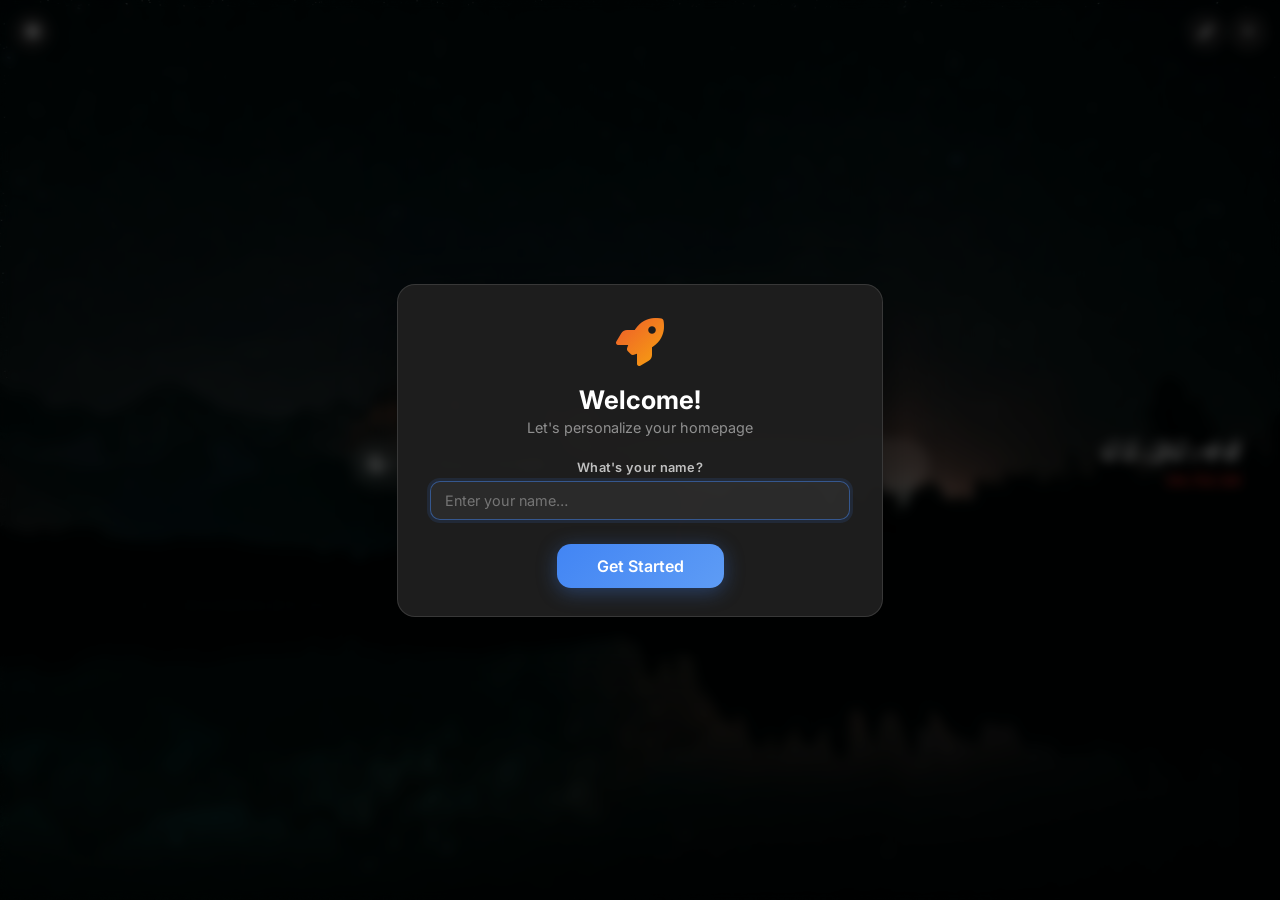
==== commit 59642fe8: "Update project" ====
--- a/index.html
+++ b/index.html
@@ -85,6 +85,11 @@
     <!-- Add Grid Button (floating) -->
     <button class="add-grid-btn" id="add-grid-btn" type="button" title="Add a new grid">
         <i class="fas fa-plus"></i>
+    </button>
+
+    <!-- Edit Button (floating near add button) -->
+    <button class="edit-grid-btn" id="edit-grid-btn" type="button" title="Edit">
+        <i class="fas fa-pen"></i>
     </button>
 
     <!-- Settings Modal -->
--- a/style.css
+++ b/style.css
@@ -48,20 +48,90 @@
     gap: var(--grid-gap);
     width: 100%;
     min-height: 100vh;
-    padding: var(--page-padding);
+    padding: clamp(3.2rem, 5.5vh, 4rem) var(--page-padding) clamp(1.2rem, 2.5vh, 2rem);
     box-sizing: border-box;
 }
 
-/* Dynamic grids area */
+/* 10-Slot Grid Layout System (5 columns top, 5 columns bottom) */
 .grids-area {
     display: grid;
+    grid-template-columns: repeat(5, minmax(0, 1fr));
     gap: var(--grid-gap);
     width: 100%;
-    justify-items: center;
+    max-width: 1280px;
+    box-sizing: border-box;
+    align-items: stretch;
 }
 
 #grids-bottom {
-    /* no extra styles needed */
+    /* Shown when bottom slots occupied or in edit mode */
+}
+
+/* Grid Slot Placeholders (1 to 10) */
+.grid-slot-placeholder {
+    position: relative;
+    width: 100%;
+    aspect-ratio: 1 / 1;
+    border-radius: 14px;
+    display: flex;
+    align-items: stretch;
+    justify-content: stretch;
+    box-sizing: border-box;
+    transition: transform 0.2s ease, border-color 0.2s ease, background 0.2s ease, box-shadow 0.2s ease;
+}
+
+/* In normal mode, empty slots are invisible and non-interactive */
+.grid-slot-placeholder.empty-slot {
+    pointer-events: none;
+    border: 2px dashed transparent;
+    background: transparent;
+}
+
+.grid-slot-placeholder.empty-slot .slot-hint {
+    display: none;
+}
+
+/* In Dashboard Edit Mode */
+body.dashboard-editing .grids-area {
+    display: grid !important;
+}
+
+body.dashboard-editing .grid-slot-placeholder.empty-slot {
+    pointer-events: auto;
+    border: 2px dashed rgba(255, 255, 255, 0.22);
+    background: rgba(255, 255, 255, 0.03);
+    backdrop-filter: blur(8px);
+    -webkit-backdrop-filter: blur(8px);
+    cursor: pointer;
+    display: flex;
+    align-items: center;
+    justify-content: center;
+}
+
+body.dashboard-editing .grid-slot-placeholder.empty-slot:hover,
+body.dashboard-editing .grid-slot-placeholder.empty-slot.slot-drag-over {
+    border-color: rgba(66, 133, 244, 0.85);
+    background: rgba(66, 133, 244, 0.14);
+    transform: scale(1.02);
+    box-shadow: 0 0 20px rgba(66, 133, 244, 0.3);
+}
+
+body.dashboard-editing .grid-slot-placeholder.empty-slot .slot-hint {
+    display: flex;
+    flex-direction: column;
+    align-items: center;
+    gap: 6px;
+    color: rgba(255, 255, 255, 0.4);
+    font-size: 0.72rem;
+    font-weight: 600;
+    letter-spacing: 0.5px;
+    pointer-events: none;
+    user-select: none;
+}
+
+body.dashboard-editing .grid-slot-placeholder.empty-slot .slot-hint i {
+    font-size: 1.15rem;
+    color: rgba(255, 255, 255, 0.35);
 }
 
 .shortcut-panel {
@@ -78,10 +148,26 @@
     overflow: hidden;
     padding: clamp(0.45rem, 0.8vmin, 0.9rem);
     position: relative;
-    transition: transform 0.25s ease, background 0.25s ease, border-color 0.25s ease;
+    transition: transform 0.25s ease, background 0.25s ease, border-color 0.25s ease, box-shadow 0.25s ease;
     width: 100%;
-    max-width: calc((100vw - 6 * var(--grid-gap) - 2 * var(--page-padding)) / 5);
+    height: 100%;
     aspect-ratio: 1 / 1;
+}
+
+/* Draggable Grid in Edit Mode */
+body.dashboard-editing .shortcut-panel {
+    cursor: grab;
+    border-color: rgba(66, 133, 244, 0.45);
+    box-shadow: 0 0 0 1px rgba(66, 133, 244, 0.25), var(--grid-shadow);
+}
+
+body.dashboard-editing .shortcut-panel:active {
+    cursor: grabbing;
+}
+
+body.dashboard-editing .shortcut-panel.dragging-grid {
+    opacity: 0.3;
+    transform: scale(0.92);
 }
 
 .shortcut-panel::before {
@@ -99,7 +185,7 @@
 .shortcut-panel:hover {
     background: rgba(255, 255, 255, 0.12);
     border-color: rgba(255, 255, 255, 0.4);
-    transform: translateY(-4px) scale(1.02);
+    transform: translateY(-3px) scale(1.01);
 }
 
 .shortcut-panel h3 {
@@ -225,96 +311,134 @@
     font-size: 0.6rem;
 }
 
-/* ---- Add Grid Button (floating) ---- */
+/* ---- Add Grid Button (floating top-right) ---- */
 .add-grid-btn {
     position: fixed;
-    top: 16px;
-    right: 16px;
-    width: 48px;
-    height: 48px;
-    border: 2px solid rgba(255, 255, 255, 0.2);
+    top: 14px;
+    right: 14px;
+    width: 36px;
+    height: 36px;
+    border: 1.5px solid rgba(255, 255, 255, 0.2);
     border-radius: 50%;
     background: rgba(30, 30, 30, 0.85);
     backdrop-filter: blur(16px);
     -webkit-backdrop-filter: blur(16px);
     color: rgba(255, 255, 255, 0.8);
-    font-size: 1.1rem;
+    font-size: 0.95rem;
     cursor: pointer;
     display: flex;
     align-items: center;
     justify-content: center;
-    box-shadow: 0 4px 20px rgba(0, 0, 0, 0.4);
+    box-shadow: 0 4px 16px rgba(0, 0, 0, 0.35);
     transition: transform 0.2s ease, background 0.2s ease, border-color 0.2s ease, color 0.2s ease;
     z-index: 100;
 }
 
 .add-grid-btn:hover {
-    transform: scale(1.12) rotate(90deg);
+    transform: scale(1.1) rotate(90deg);
     background: rgba(66, 133, 244, 0.3);
     border-color: rgba(66, 133, 244, 0.6);
     color: #ffffff;
 }
 
-/* ---- Settings Button (floating top-left) ---- */
-.backup-btn {
+/* ---- Edit Button (floating top-right near add button) ---- */
+.edit-grid-btn {
     position: fixed;
-    top: 16px;
-    left: 16px;
-    width: 48px;
-    height: 48px;
-    border: 2px solid rgba(255, 255, 255, 0.2);
+    top: 14px;
+    right: 56px;
+    width: 36px;
+    height: 36px;
+    border: 1.5px solid rgba(255, 255, 255, 0.2);
     border-radius: 50%;
     background: rgba(30, 30, 30, 0.85);
     backdrop-filter: blur(16px);
     -webkit-backdrop-filter: blur(16px);
     color: rgba(255, 255, 255, 0.8);
-    font-size: 1.15rem;
+    font-size: 0.88rem;
     cursor: pointer;
     display: flex;
     align-items: center;
     justify-content: center;
-    box-shadow: 0 4px 20px rgba(0, 0, 0, 0.4);
+    box-shadow: 0 4px 16px rgba(0, 0, 0, 0.35);
+    transition: transform 0.2s ease, background 0.2s ease, border-color 0.2s ease, color 0.2s ease;
+    z-index: 100;
+}
+
+.edit-grid-btn:hover {
+    transform: scale(1.1);
+    background: rgba(66, 133, 244, 0.3);
+    border-color: rgba(66, 133, 244, 0.6);
+    color: #ffffff;
+}
+
+.edit-grid-btn.active {
+    background: rgba(66, 133, 244, 0.4) !important;
+    border-color: #4285f4 !important;
+    color: #ffffff !important;
+    box-shadow: 0 0 16px rgba(66, 133, 244, 0.6) !important;
+    transform: scale(1.05);
+}
+
+/* ---- Settings Button (floating top-left) ---- */
+.backup-btn {
+    position: fixed;
+    top: 14px;
+    left: 14px;
+    width: 36px;
+    height: 36px;
+    border: 1.5px solid rgba(255, 255, 255, 0.2);
+    border-radius: 50%;
+    background: rgba(30, 30, 30, 0.85);
+    backdrop-filter: blur(16px);
+    -webkit-backdrop-filter: blur(16px);
+    color: rgba(255, 255, 255, 0.8);
+    font-size: 0.95rem;
+    cursor: pointer;
+    display: flex;
+    align-items: center;
+    justify-content: center;
+    box-shadow: 0 4px 16px rgba(0, 0, 0, 0.35);
     transition: transform 0.3s cubic-bezier(0.4, 0, 0.2, 1), background 0.2s ease, border-color 0.2s ease, color 0.2s ease;
     z-index: 100;
 }
 
 .backup-btn:hover {
-    transform: scale(1.12) rotate(45deg);
+    transform: scale(1.1) rotate(45deg);
     background: rgba(66, 133, 244, 0.3);
     border-color: rgba(66, 133, 244, 0.6);
     color: #ffffff;
 }
 
-
-/* ---- Grid Delete Button ---- */
+/* ---- Grid Delete Button (prominent in Dashboard Edit Mode) ---- */
 .grid-delete-btn {
     position: absolute;
     top: 8px;
     left: 8px;
-    width: 24px;
-    height: 24px;
+    width: 26px;
+    height: 26px;
     border: none;
     border-radius: 50%;
-    background: rgba(234, 67, 53, 0.15);
-    color: rgba(234, 67, 53, 0.5);
-    font-size: 0.6rem;
-    cursor: pointer;
-    display: flex;
+    background: rgba(234, 67, 53, 0.88);
+    color: #ffffff;
+    font-size: 0.72rem;
+    cursor: pointer;
+    display: none;
     align-items: center;
     justify-content: center;
     opacity: 0;
+    box-shadow: 0 2px 10px rgba(234, 67, 53, 0.4);
     transition: opacity 0.2s ease, background 0.2s ease, color 0.2s ease, transform 0.15s ease;
-    z-index: 5;
-}
-
-.shortcut-panel:hover .grid-delete-btn {
-    opacity: 1;
+    z-index: 25;
+}
+
+body.dashboard-editing .grid-delete-btn {
+    display: flex !important;
+    opacity: 1 !important;
 }
 
 .grid-delete-btn:hover {
-    background: rgba(234, 67, 53, 0.85);
-    color: #ffffff;
-    transform: scale(1.15);
+    background: #ea4335;
+    transform: scale(1.2);
 }
 
 /* ---- Responsive ---- */
@@ -578,42 +702,7 @@
     background: rgba(255, 255, 255, 0.12);
 }
 
-/* ---- Edit Mode ---- */
-
-.edit-toggle {
-    position: absolute;
-    top: 8px;
-    right: 8px;
-    width: 26px;
-    height: 26px;
-    border: none;
-    border-radius: 50%;
-    background: rgba(255, 255, 255, 0.08);
-    color: var(--text-muted);
-    font-size: 0.7rem;
-    cursor: pointer;
-    display: flex;
-    align-items: center;
-    justify-content: center;
-    opacity: 0;
-    transition: opacity 0.2s ease, background 0.2s ease, color 0.2s ease;
-    z-index: 5;
-}
-
-.shortcut-panel:hover .edit-toggle {
-    opacity: 1;
-}
-
-.edit-toggle:hover {
-    background: rgba(255, 255, 255, 0.2);
-    color: #ffffff;
-}
-
-.edit-toggle.active {
-    opacity: 1;
-    background: rgba(66, 133, 244, 0.3);
-    color: #4285f4;
-}
+/* ---- Edit Mode (controlled exclusively by master edit button) ---- */
 
 /* Delete button on each item */
 .item-delete {
@@ -621,20 +710,21 @@
     position: absolute;
     top: -4px;
     right: -4px;
-    width: 18px;
-    height: 18px;
+    width: 20px;
+    height: 20px;
     border: none;
     border-radius: 50%;
-    background: rgba(234, 67, 53, 0.85);
+    background: rgba(234, 67, 53, 0.9);
     color: #fff;
-    font-size: 0.55rem;
+    font-size: 0.6rem;
     cursor: pointer;
     align-items: center;
     justify-content: center;
-    z-index: 5;
+    z-index: 10;
     transition: transform 0.15s ease, background 0.15s ease;
     padding: 0;
     line-height: 1;
+    box-shadow: 0 2px 6px rgba(0, 0, 0, 0.4);
 }
 
 .item-delete:hover {
@@ -642,33 +732,32 @@
     transform: scale(1.2);
 }
 
-.editing .site-item {
+body.dashboard-editing .site-item {
     position: relative;
     cursor: grab;
     transition: opacity 0.2s ease, transform 0.2s ease, box-shadow 0.2s ease;
 }
 
-.editing .item-delete {
-    display: flex;
-}
-
-/* Drag-and-drop reordering */
-
-.editing .site-item:active {
+body.dashboard-editing .item-delete {
+    display: flex;
+}
+
+body.dashboard-editing .site-item:active {
     cursor: grabbing;
 }
 
-.editing .site-item.dragging {
+body.dashboard-editing .site-item.dragging {
     opacity: 0.3;
     transform: scale(0.9);
 }
 
-.editing .site-item.drag-over {
+body.dashboard-editing .site-item.drag-over,
+.site-item.drag-over {
     transform: scale(1.08);
     box-shadow: 0 0 0 2px rgba(66, 133, 244, 0.7),
                 0 0 16px rgba(66, 133, 244, 0.3);
     border-radius: 12px;
-    background: rgba(66, 133, 244, 0.1);
+    background: rgba(66, 133, 244, 0.15);
 }
 
 /* Add slot button */
@@ -693,13 +782,16 @@
     justify-content: center;
     color: rgba(255, 255, 255, 0.35);
     font-size: clamp(0.8rem, 2vmin, 1.5rem);
-    transition: border-color 0.2s ease, color 0.2s ease, background 0.2s ease, border-radius 0.2s ease;
-}
-
-.add-slot:hover .add-circle {
-    border-color: rgba(66, 133, 244, 0.6);
+    transition: border-color 0.2s ease, color 0.2s ease, background 0.2s ease, border-radius 0.2s ease, transform 0.2s ease, box-shadow 0.2s ease;
+}
+
+.add-slot:hover .add-circle,
+.add-slot.drag-over .add-circle {
+    border-color: rgba(66, 133, 244, 0.85);
     color: #4285f4;
-    background: rgba(66, 133, 244, 0.08);
+    background: rgba(66, 133, 244, 0.2);
+    transform: scale(1.08);
+    box-shadow: 0 0 16px rgba(66, 133, 244, 0.35);
 }
 
 .add-slot .add-label {
